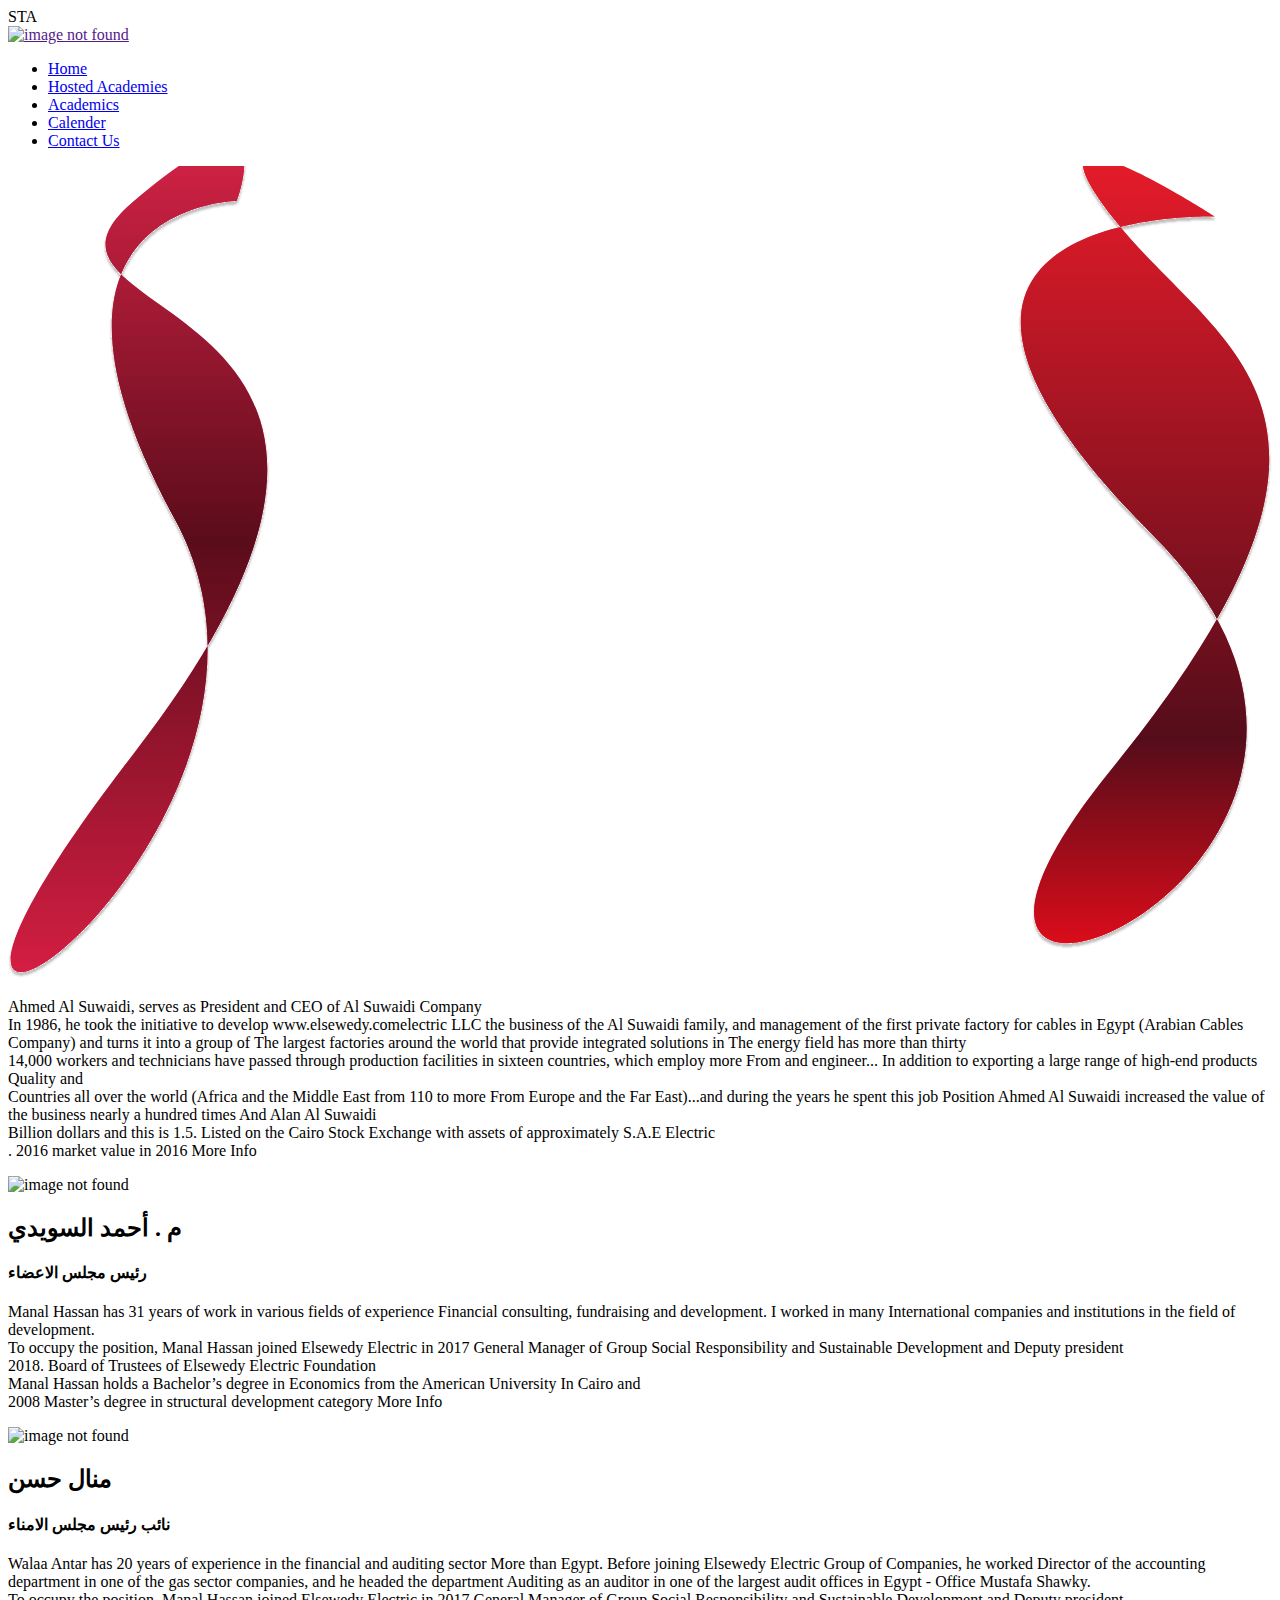
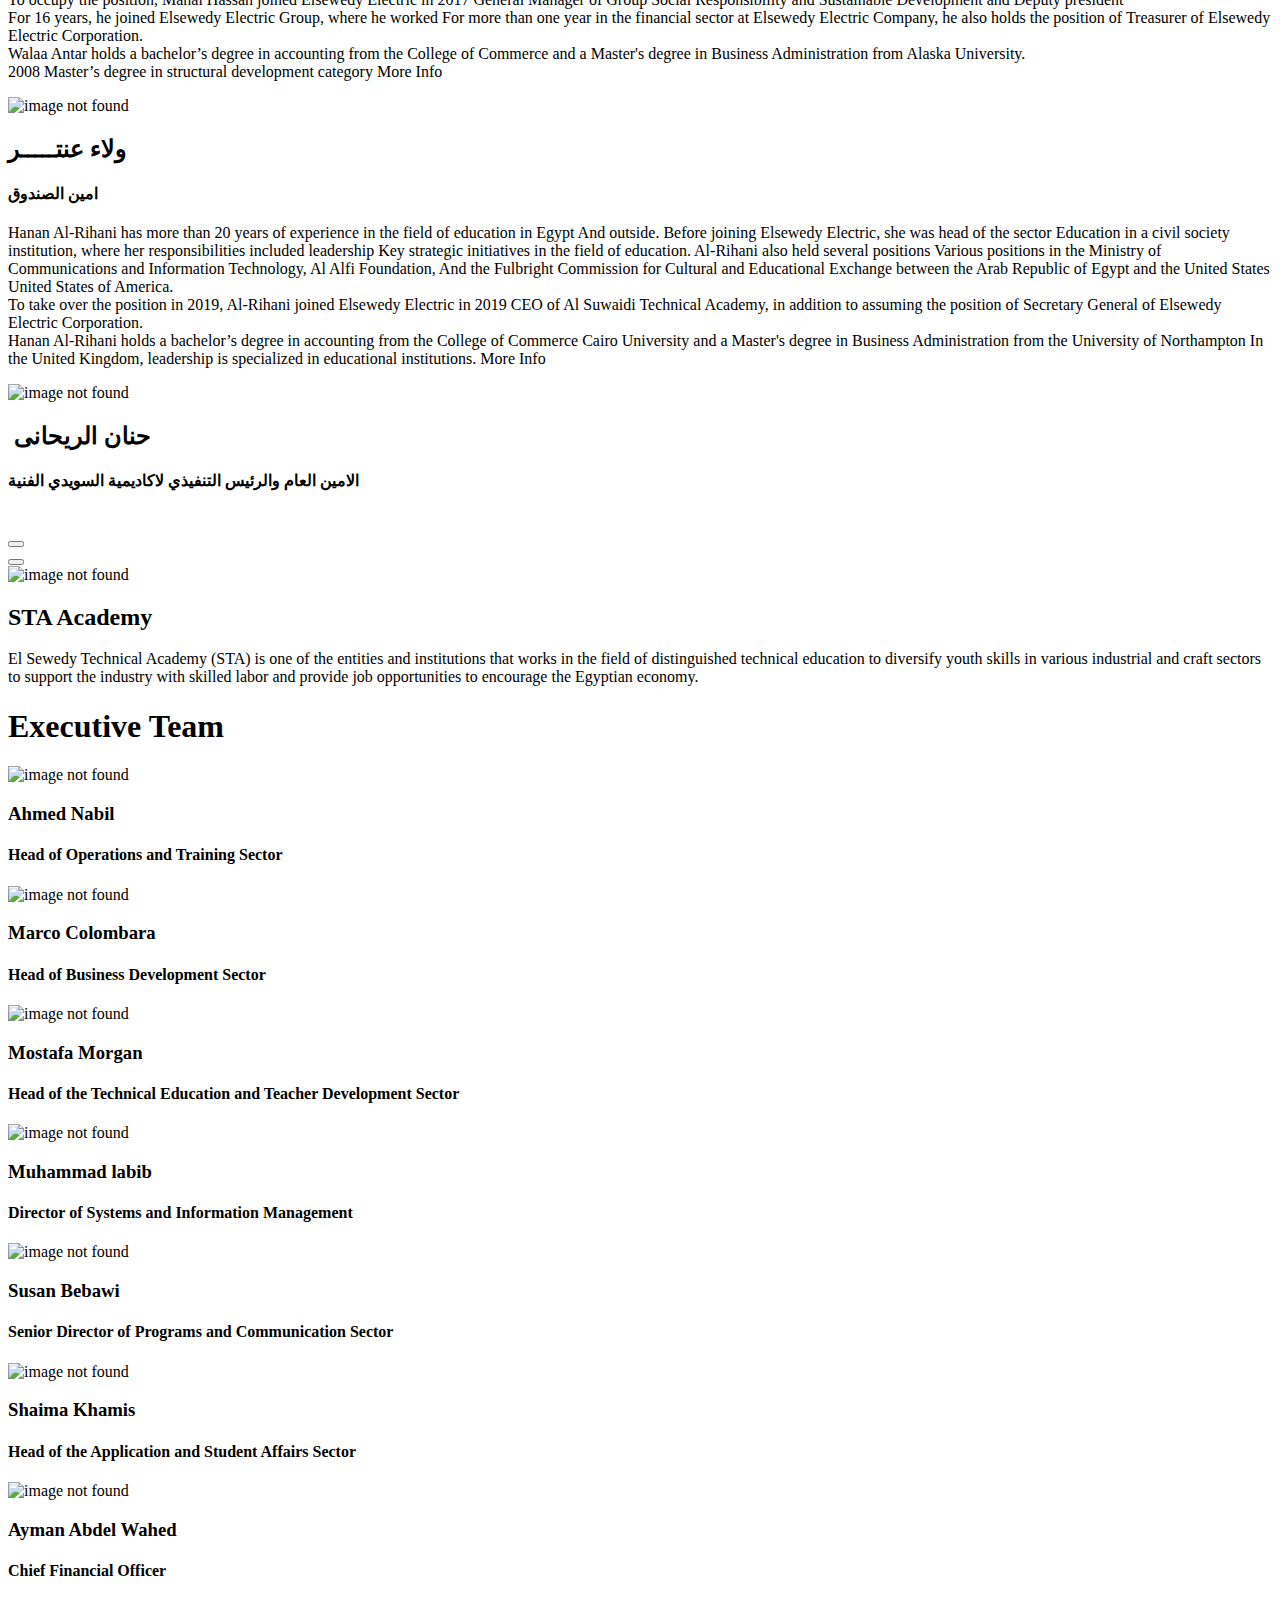
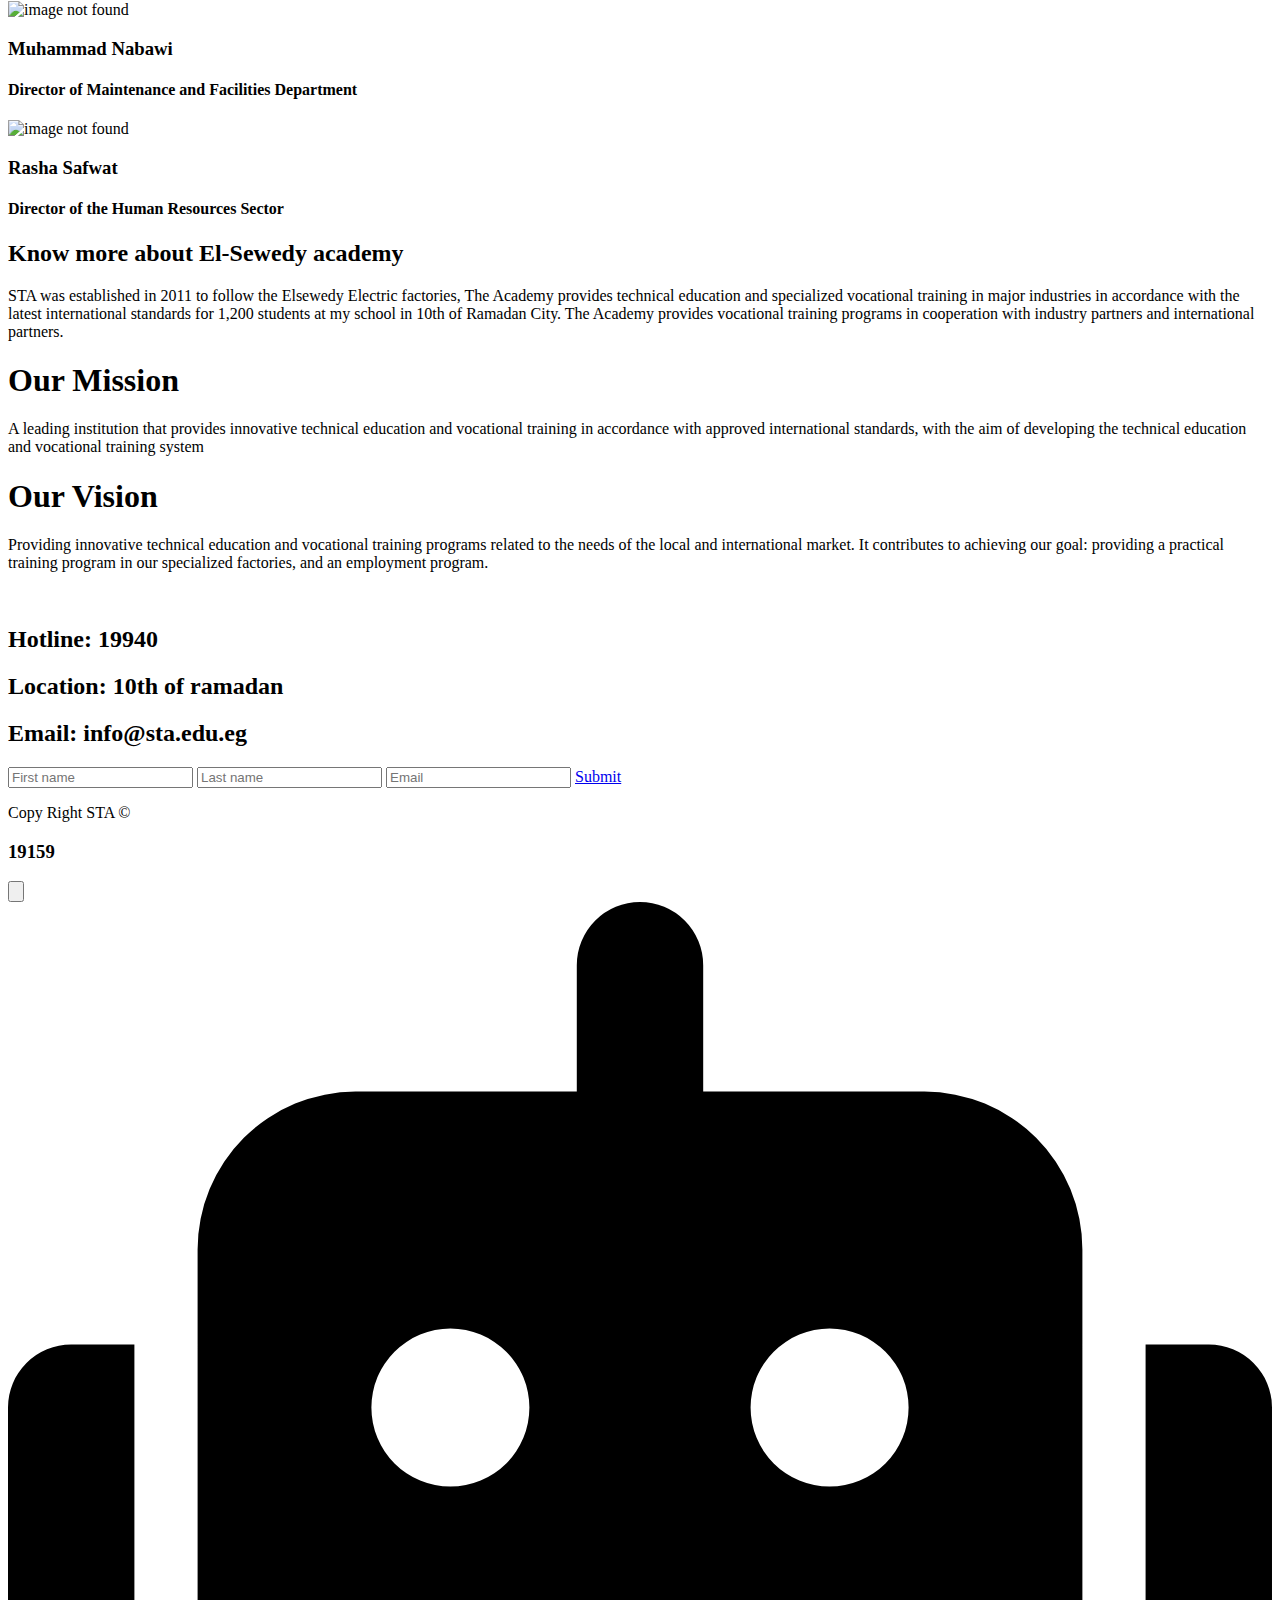
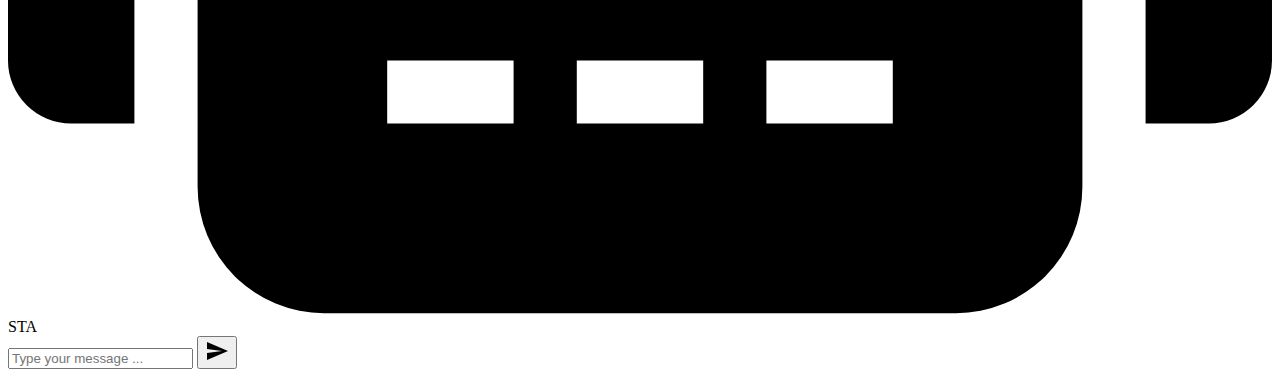
==== academics.html @ 6e4a70c3 "Add files via upload" ====
<!DOCTYPE html>
<html lang="en">
  <head>
    <meta charset="UTF-8" />
    <meta name="viewport" content="width=device-width, initial-scale=1.0" />
    <title>Academics</title>
    <link rel="stylesheet" href="assets/css/swiper-bundle.min.css" />
    <link rel="stylesheet" href="assets/css/style.css" />
    <link rel="stylesheet" href="assets/css/academics.css" />
    <!-- Favicons -->
    <link
      rel="shortcut icon"
      href="assets/images/logoSTA.png"
      type="image/x-icon"
    />

    <!-- Vendor CSS Files -->
    <link href="assets/vendor/aos/aos.css" rel="stylesheet" />
    <link
      href="assets/vendor/bootstrap-icons/bootstrap-icons.css"
      rel="stylesheet"
    />
  </head>
  <body>

    <div id="loader" class="loader">
      <div class="loader-animation">
        <div class="loader-text">STA</div>
      </div>
    </div>

    <!-- Start Nav -->
    <header>
      <div class="container">
        <nav>
          <div class="logo">
            <a href=""
              ><img src="assets/images/logo.png" alt="image not found"
            /></a>
          </div>
          <ul>
            <li><a href="index.html">Home</a></li>
            <li><a href="hostedAcademies.html">Hosted Academies</a></li>
            <li><a href="academics.html">Academics</a></li>
            <li><a href="calender.html">Calender</a></li>
            <li><a href="contact.html">Contact Us</a></li>
          </ul>
        </nav>
      </div>
    </header>
    <!-- End Nav -->

    <!-- End Members Slider-->

    <!-- Slide 1 -->

    <div class="shape w-100" data-aos="fade-up">
      <svg
        width="100%"
        height="100%"
        viewBox="0 0 1904 1223"
        fill="none"
        xmlns="http://www.w3.org/2000/svg"
      >
        <g filter="url(#filter0_d_69_56)">
          <path
            d="M189.79 52.5556C417.29 -139.944 344.79 52.5556 344.79 52.5556C344.79 52.5556 -7.7101 58.0552 251.29 532.555C510.29 1007.06 -359.71 1595.06 189.79 884.555C739.29 174.055 -37.7101 245.056 189.79 52.5556Z"
            fill="#D31E42"
          />
          <path
            d="M189.79 52.5556C417.29 -139.944 344.79 52.5556 344.79 52.5556C344.79 52.5556 -7.7101 58.0552 251.29 532.555C510.29 1007.06 -359.71 1595.06 189.79 884.555C739.29 174.055 -37.7101 245.056 189.79 52.5556Z"
            fill="url(#paint0_linear_69_56)"
            fill-opacity="0.6"
          />
          <path
            d="M1662.79 76.0557C1507.79 -123.944 1817.79 76.0557 1817.79 76.0557C1817.79 76.0557 1227.85 58.6224 1724.29 556.055C2220.73 1053.49 1217.29 1455.68 1662.79 908.055C2108.29 360.427 1817.79 276.056 1662.79 76.0557Z"
            fill="#D31E42"
          />
          <path
            d="M1662.79 76.0557C1507.79 -123.944 1817.79 76.0557 1817.79 76.0557C1817.79 76.0557 1227.85 58.6224 1724.29 556.055C2220.73 1053.49 1217.29 1455.68 1662.79 908.055C2108.29 360.427 1817.79 276.056 1662.79 76.0557Z"
            fill="url(#paint1_linear_69_56)"
            fill-opacity="0.6"
          />
        </g>
        <defs>
          <filter
            id="filter0_d_69_56"
            x="0"
            y="-33"
            width="1903.91"
            height="1255.52"
            filterUnits="userSpaceOnUse"
            color-interpolation-filters="sRGB"
          >
            <feFlood flood-opacity="0" result="BackgroundImageFix" />
            <feColorMatrix
              in="SourceAlpha"
              type="matrix"
              values="0 0 0 0 0 0 0 0 0 0 0 0 0 0 0 0 0 0 127 0"
              result="hardAlpha"
            />
            <feOffset dy="4" />
            <feGaussianBlur stdDeviation="2" />
            <feComposite in2="hardAlpha" operator="out" />
            <feColorMatrix
              type="matrix"
              values="0 0 0 0 0 0 0 0 0 0 0 0 0 0 0 0 0 0 0.25 0"
            />
            <feBlend
              mode="normal"
              in2="BackgroundImageFix"
              result="effect1_dropShadow_69_56"
            />
            <feBlend
              mode="normal"
              in="SourceGraphic"
              in2="effect1_dropShadow_69_56"
              result="shape"
            />
          </filter>
          <linearGradient
            id="paint0_linear_69_56"
            x1="951.956"
            y1="-33"
            x2="951.956"
            y2="1214.52"
            gradientUnits="userSpaceOnUse"
          >
            <stop stop-color="#D42548" />
            <stop offset="0.479167" stop-color="#0A0000" />
            <stop offset="1" stop-color="#D31E42" />
          </linearGradient>
          <linearGradient
            id="paint1_linear_69_56"
            x1="951.956"
            y1="-33"
            x2="951.956"
            y2="1214.52"
            gradientUnits="userSpaceOnUse"
          >
            <stop stop-color="#F81A1A" />
            <stop offset="0.71875" stop-color="#010100" />
            <stop offset="1" stop-color="#FF0000" />
          </linearGradient>
        </defs>
      </svg>
    </div>

    <main>
      <section>
        <div class="slideshow-container" data-aos="zoom-out">
          <!-- Slide 1 -->
          <div class="mySlides">
            <div class="slidercontainer">
              <div class="slidercard">
                <div class="pdetails">
                  <p>
                    Ahmed Al Suwaidi, serves as President and CEO of Al Suwaidi
                    Company
                    <br />
                    In 1986, he took the initiative to develop
                    www.elsewedy.comelectric LLC the business of the Al Suwaidi
                    family, and management of the first private factory for
                    cables in Egypt (Arabian Cables Company) and turns it into a
                    group of The largest factories around the world that provide
                    integrated solutions in The energy field has more than
                    thirty <br />
                    14,000 workers and technicians have passed through
                    production facilities in sixteen countries, which employ
                    more From and engineer... In addition to exporting a large
                    range of high-end products Quality and <br />
                    Countries all over the world (Africa and the Middle East
                    from 110 to more From Europe and the Far East)...and during
                    the years he spent this job Position Ahmed Al Suwaidi
                    increased the value of the business nearly a hundred times
                    And Alan Al Suwaidi<br />
                    Billion dollars and this is 1.5. Listed on the Cairo Stock
                    Exchange with assets of approximately S.A.E Electric <br />
                    . 2016 market value in 2016
                    <span>More Info</span>
                  </p>
                </div>
                <div class="pinfo">
                  <img
                    src="assets/images/Academics/Ahmed-El-Sewedy.png"
                    alt="image not found"
                  />
                  <h2>م . أحمد السويدي</h2>
                  <h4>رئيس مجلس الاعضاء</h4>
                </div>
              </div>
            </div>
          </div>
          <!-- end silde 1 -->
          <!-- Slide 2 -->
          <div class="mySlides">
            <div class="slidercontainer">
              <div class="slidercard">
                <div class="pdetails">
                  <p>
                    Manal Hassan has 31 years of work in various fields of
                    experience Financial consulting, fundraising and
                    development. I worked in many International companies and
                    institutions in the field of development.
                    <br />
                    To occupy the position, Manal Hassan joined Elsewedy
                    Electric in 2017 General Manager of Group Social
                    Responsibility and Sustainable Development and Deputy
                    president
                    <br />
                    2018. Board of Trustees of Elsewedy Electric Foundation
                    <br />
                    Manal Hassan holds a Bachelor’s degree in Economics from the
                    American University In Cairo and
                    <br />
                    2008 Master’s degree in structural development category
                    <span>More Info</span>
                  </p>
                </div>
                <div class="pinfo">
                  <img
                    src="assets/images/Academics/Manal-Hassan.png"
                    alt="image not found"
                  />
                  <h2>منال حسن</h2>
                  <h4>نائب رئيس مجلس الامناء</h4>
                </div>
              </div>
            </div>
          </div>
          <!-- end Slide 2 -->
          <!-- Slide 3 -->

          <div class="mySlides">
            <div class="slidercontainer">
              <div class="slidercard">
                <div class="pdetails">
                  <p>
                    Walaa Antar has 20 years of experience in the financial and
                    auditing sector More than Egypt. Before joining Elsewedy
                    Electric Group of Companies, he worked Director of the
                    accounting department in one of the gas sector companies,
                    and he headed the department Auditing as an auditor in one
                    of the largest audit offices in Egypt - Office Mustafa
                    Shawky. <br />
                    To occupy the position, Manal Hassan joined Elsewedy
                    Electric in 2017 General Manager of Group Social
                    Responsibility and Sustainable Development and Deputy
                    president
                    <br />
                    For 16 years, he joined Elsewedy Electric Group, where he
                    worked For more than one year in the financial sector at
                    Elsewedy Electric Company, he also holds the position of
                    Treasurer of Elsewedy Electric Corporation.
                    <br />
                    Walaa Antar holds a bachelor’s degree in accounting from the
                    College of Commerce and a Master's degree in Business
                    Administration from Alaska University.
                    <br />
                    2008 Master’s degree in structural development category
                    <span>More Info</span>
                  </p>
                </div>
                <div class="pinfo">
                  <img
                    src="assets/images/Academics/Walaa-Antar.png"
                    alt="image not found"
                  />
                  <h2>ولاء عنتـــــر</h2>
                  <h4>امين الصندوق</h4>
                </div>
              </div>
            </div>
          </div>

          <!-- End Slide 3 -->

          <!-- Slide 4 -->
          <div class="mySlides">
            <div class="slidercontainer">
              <div class="slidercard">
                <div class="pdetails">
                  <p>
                    Hanan Al-Rihani has more than 20 years of experience in the
                    field of education in Egypt And outside. Before joining
                    Elsewedy Electric, she was head of the sector Education in a
                    civil society institution, where her responsibilities
                    included leadership Key strategic initiatives in the field
                    of education. Al-Rihani also held several positions Various
                    positions in the Ministry of Communications and Information
                    Technology, Al Alfi Foundation, And the Fulbright Commission
                    for Cultural and Educational Exchange between the Arab
                    Republic of Egypt and the United States United States of
                    America.
                    <br />To take over the position in 2019, Al-Rihani joined
                    Elsewedy Electric in 2019 CEO of Al Suwaidi Technical
                    Academy, in addition to assuming the position of Secretary
                    General of Elsewedy Electric Corporation. <br />Hanan
                    Al-Rihani holds a bachelor’s degree in accounting from the
                    College of Commerce Cairo University and a Master's degree
                    in Business Administration from the University of
                    Northampton In the United Kingdom, leadership is specialized
                    in educational institutions.
                    <span>More Info</span>
                  </p>
                </div>
                <div class="pinfo">
                  <img
                    src="assets/images/Academics/Hanan-El-Rihany.png"
                    alt="image not found"
                  />
                  <h2> حنان الريحانى</h2>
                  <h4>
                    الامين العام والرئيس التنفيذي لاكاديمية السويدي الفنية
                  </h4>
                </div>
              </div>
            </div>
          </div>

          <!-- End Slide 4 -->
        </div>

        <br />
        <div class="slidercontrol">
          <div class="btn">
            <button class="nextbtn" onclick="fun()">
              <i class="bi bi-arrow-left"></i>
            </button>
          </div>
          <div class="space"></div>
          <div class="btn">
            <button class="perbtn" onclick="fun()">
              <i class="bi bi-arrow-right"></i>
            </button>
          </div>
        </div>
      </section>
      <!-- End Slider -->

      <section>
        <div class="row" data-aos="fade-up">
          <div class="brief">
            <div class="container">
              <div class="part p1">
                <img
                  src="assets/images/Academics/div.row-bg-overlay.jpg"
                  alt="image not found"
                />
              </div>
              <div class="part p2" data-aos="fade-down">
                <h2>STA Academy</h2>
                <p>
                  El Sewedy Technical Academy (STA) is one of the entities and
                  institutions that works in the field of distinguished
                  technical education to diversify youth skills in various
                  industrial and craft sectors to support the industry with
                  skilled labor and provide job opportunities to encourage the
                  Egyptian economy.
                </p>
              </div>
            </div>
          </div>
        </div>
      </section>

      <!-- Start Landing -->
      <section class="swiper mySwiper" data-aos="fade-down">
        <h1>Executive Team</h1>
        <span class="un-line"></span>
        <div class="wrapper swiper-wrapper">
          <div class="slide swiper-slide">
            <div class="cardcontainer">
              <div class="teamcard" data-aos="flip-left">
                <img
                  src="assets/images/Academics/Ahmed Nabil.png"
                  alt="image not found"
                />
                <h3>Ahmed Nabil</h3>
                <h4>Head of Operations and Training Sector</h4>
              </div>
              <div class="teamcard" data-aos="flip-left">
                <img
                  src="assets/images/Academics/Marco Colombara.png"
                  alt="image not found"
                />
                <h3>Marco Colombara</h3>
                <h4>Head of Business Development Sector</h4>
              </div>
              <div class="teamcard" data-aos="flip-left">
                <img
                  src="assets/images/Academics/Mostafa Morgan.png"
                  alt="image not found"
                />
                <h3>Mostafa Morgan</h3>
                <h4>
                  Head of the Technical Education and Teacher Development Sector
                </h4>
              </div>
            </div>
          </div>
          <div class="slide swiper-slide">
            <div class="cardcontainer">
              <div class="teamcard" data-aos="flip-left">
                <img
                  src="assets/images/Academics/Muhammad labib.png"
                  alt="image not found"
                />
                <h3>Muhammad labib</h3>
                <h4>Director of Systems and Information Management</h4>
              </div>
              <div class="teamcard" data-aos="flip-left">
                <img
                  src="assets/images/Academics/Susan Bebawi.png"
                  alt="image not found"
                />
                <h3>Susan Bebawi</h3>
                <h4>Senior Director of Programs and Communication Sector</h4>
              </div>
              <div class="teamcard" data-aos="flip-left">
                <img
                  src="assets/images/Academics/Shaima Khamis.png"
                  alt="image not found"
                />
                <h3>Shaima Khamis</h3>
                <h4>Head of the Application and Student Affairs Sector</h4>
              </div>
            </div>
          </div>
          <div class="slide swiper-slide">
            <div class="cardcontainer">
              <div class="teamcard" data-aos="flip-left">
                <img
                  src="assets/images/Academics/Ayman Abdel Wahed.png"
                  alt="image not found"
                />
                <h3>Ayman Abdel Wahed</h3>
                <h4>Chief Financial Officer</h4>
              </div>
              <div class="teamcard" data-aos="flip-left">
                <img
                  src="assets/images/Academics/Muhammad Nabawi.png"
                  alt="image not found"
                />
                <h3>Muhammad Nabawi</h3>
                <h4>Director of Maintenance and Facilities Department</h4>
              </div>
              <div class="teamcard" data-aos="flip-left">
                <img
                  src="assets/images/Academics/Rasha Safwat.png"
                  alt="image not found"
                />
                <h3>Rasha Safwat</h3>
                <h4>Director of the Human Resources Sector</h4>
              </div>
            </div>
          </div>
        </div>

        <div class="swiper-button-next nav-btn"></div>
        <div class="swiper-button-prev nav-btn"></div>
        <div class="swiper-pagination"></div>
      </section>
      <!-- End Landing -->
      <section>
        <div class="container" data-aos="zoom-in">
          <div class="head">
            <h2>Know more about El-Sewedy academy </h2>
            <span onclick="show()"><i class="bi bi-chevron-down"></i></span>
          </div>
          <div class="body" id="more_info" data-aos="fade-down">
            <p>
              STA was established in 2011 to follow the Elsewedy Electric
              factories, The Academy provides technical education and
              specialized vocational training in major industries in accordance
              with the latest international standards for 1,200 students at my
              school in 10th of Ramadan City. The Academy provides vocational
              training programs in cooperation with industry partners and
              international partners.
            </p>
          </div>
        </div>
      </section>
      <section>
        <div class="container our" data-aos="zoom-in">
          <div class="card">
            <h1>Our Mission</h1>
            <p>A leading institution that provides innovative technical education and vocational training in accordance with approved international standards, with the aim of developing the technical education and vocational training system</p>
            <span><i class="bi bi-chec"></i></span>
          </div>
          <div class="card" data-aos="zoom-in">
            <h1>Our Vision</h1>
            <p>Providing innovative technical education and vocational training programs related to the needs of the local and international  market. It contributes to achieving our goal: providing a practical training program in our specialized factories, and an employment  program.</p>
            <span><i class="bi bi-eye"></i></span>
          </div>
        </div>
      </section>
    </main>
    <!-- Footer -->

    <!-- Start Footer -->
    <div class="start-footer">
      <div class="footer-logo">
        <img src="assets/images/logo.png" alt="" />
      </div>
      <div class="footer-details">
        <div class="phone">
          <i class="fa-solid fa-phone"></i>
          <h2><b>Hotline:</b> 19940</h2>
        </div>
        <div class="location">
          <i class="fa-solid fa-location-dot"></i>
          <h2><b>Location:</b> 10th of ramadan</h2>
        </div>
        <div class="Email">
          <i class="fa-solid fa-envelope"></i>
          <h2><b>Email:</b> info@sta.edu.eg</h2>
        </div>
      </div>
      <!----------------------->
      <div class="footer-contact">
        <input type="text" placeholder="First name" />
        <input type="text" placeholder="Last name" />
        <input type="text" placeholder="Email" />
        <a href="#">Submit</a>
      </div>
    </div>
    <!-- End OF Footer -->
    <div class="end-footer">
      <div class="sub-footer">
        <div class="footer-social">
          <i class="fa-brands fa-facebook"></i>
          <i class="fa-brands fa-instagram"></i>
        </div>
        <p>Copy Right STA ©</p>
        <div class="footer-phone">
          <h3>19159</h3>
          <i class="fa-solid fa-phone"></i>
        </div>
      </div>
    </div>
    <!-- Footer -->




<!-- Chatbot -->
<div id="chatbot" class="main-card collapsed">
  <button id="chatbot_toggle">
    <svg xmlns="http://www.w3.org/2000/svg"  viewBox="0 0 24 24" fill="currentColor"><path d="M0 0h24v24H0V0z" fill="none"/><path d="M15 4v7H5.17l-.59.59-.58.58V4h11m1-2H3c-.55 0-1 .45-1 1v14l4-4h10c.55 0 1-.45 1-1V3c0-.55-.45-1-1-1zm5 4h-2v9H6v2c0 .55.45 1 1 1h11l4 4V7c0-.55-.45-1-1-1z"/></svg>
      <svg xmlns="http://www.w3.org/2000/svg" viewBox="0 0 24 24" fill="currentColor" style="display:none"><path d="M0 0h24v24H0V0z" fill="none"/><path d="M19 6.41L17.59 5 12 10.59 6.41 5 5 6.41 10.59 12 5 17.59 6.41 19 12 13.41 17.59 19 19 17.59 13.41 12 19 6.41z"/></svg>
</svg>
  </button>
  <div class="main-title">
    <div>
      <svg viewBox="0 0 640 512" title="robot">
        <path fill="currentColor" d="M32,224H64V416H32A31.96166,31.96166,0,0,1,0,384V256A31.96166,31.96166,0,0,1,32,224Zm512-48V448a64.06328,64.06328,0,0,1-64,64H160a64.06328,64.06328,0,0,1-64-64V176a79.974,79.974,0,0,1,80-80H288V32a32,32,0,0,1,64,0V96H464A79.974,79.974,0,0,1,544,176ZM264,256a40,40,0,1,0-40,40A39.997,39.997,0,0,0,264,256Zm-8,128H192v32h64Zm96,0H288v32h64ZM456,256a40,40,0,1,0-40,40A39.997,39.997,0,0,0,456,256Zm-8,128H384v32h64ZM640,256V384a31.96166,31.96166,0,0,1-32,32H576V224h32A31.96166,31.96166,0,0,1,640,256Z" />
      </svg>
    </div>
    <span>STA</span>

  </div>
  <div class="chat-area" id="message-box">
  </div>
  <div class="line"></div>
  <div class="input-div">
    <input class="input-message" name="message" type="text" id="message" placeholder="Type your message ..." />
    <button class="input-send" onclick="send()">
      <svg style="width:24px;height:24px">
        <path d="M2,21L23,12L2,3V10L17,12L2,14V21Z" />
      </svg>
    </button>
  </div>
</div>
<!-- Chatbot -->






    <script src="assets/vendor/aos/aos.js"></script>

    <script src="assets/vendor/bootstrap/js/bootstrap.min.js"></script>

    <!-- Swiper JS -->
    <script src="assets/js/swiper-bundle.min.js"></script>
    <script src="assets/js/academics.js"></script>
    <script src="assets/js/main.js"></script>
  </body>
</html>
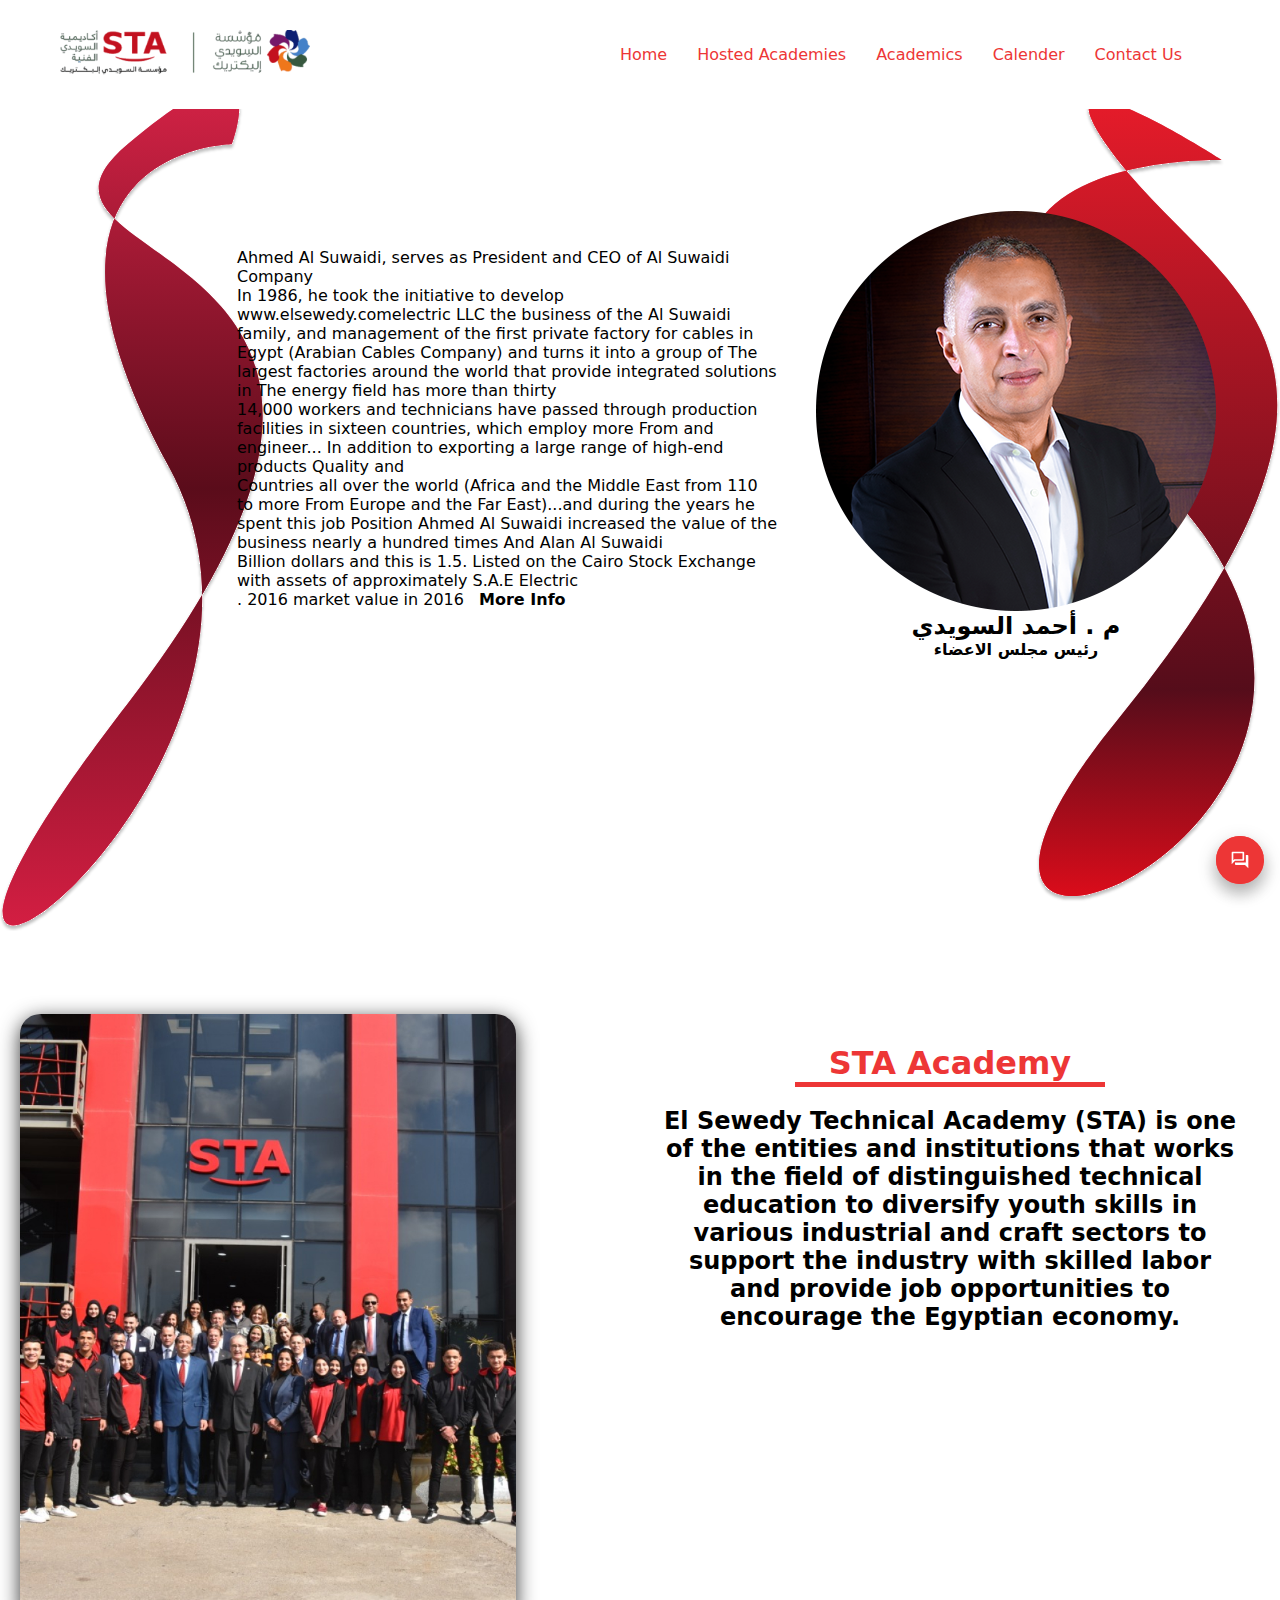
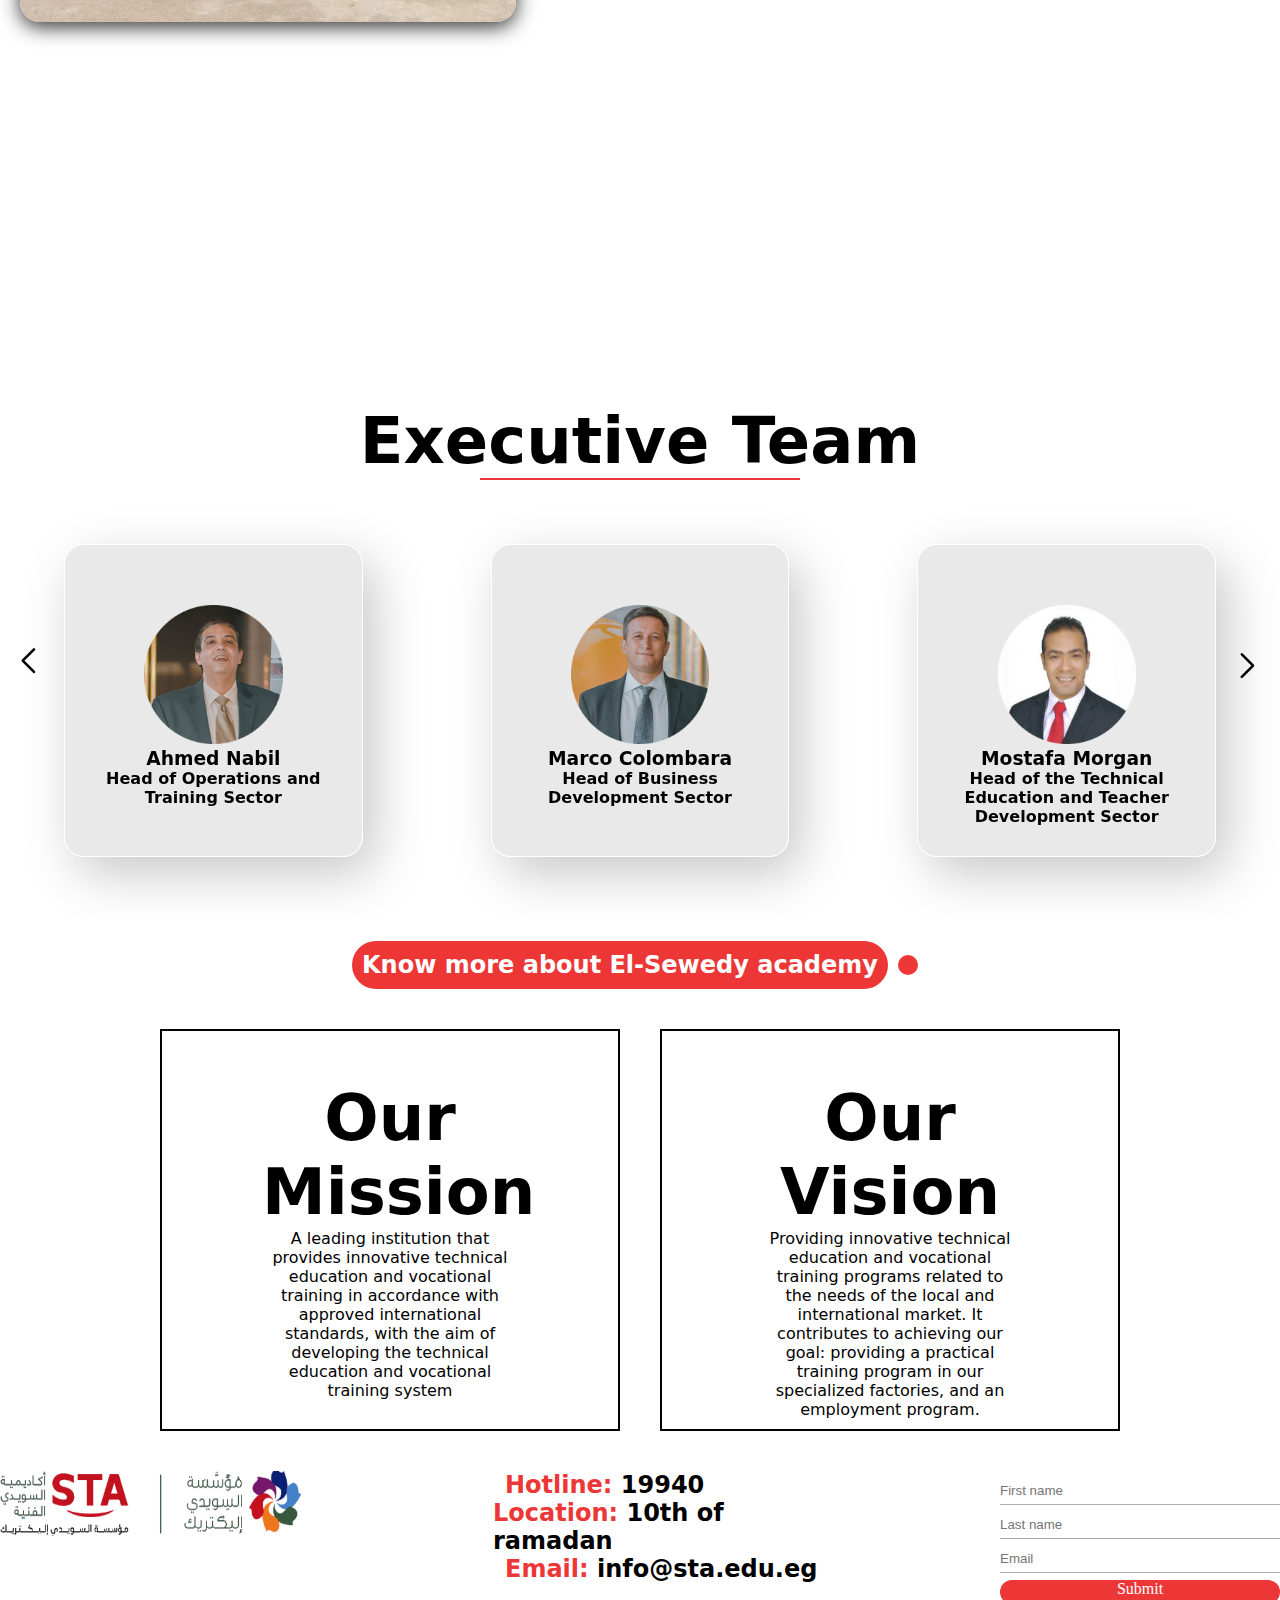
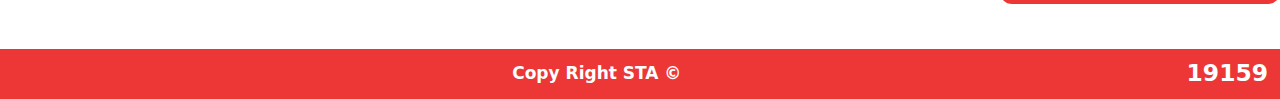
==== commit 89fd8382: "Add files via upload" ====
--- a/academics.html
+++ b/academics.html
@@ -5,6 +5,7 @@
     <meta name="viewport" content="width=device-width, initial-scale=1.0" />
     <title>Academics</title>
     <link rel="stylesheet" href="assets/css/swiper-bundle.min.css" />
+    <link rel="stylesheet" href="assets/vendor/bootstrap-icons/bootstrap-icons.css">
     <link rel="stylesheet" href="assets/css/style.css" />
     <link rel="stylesheet" href="assets/css/academics.css" />
     <!-- Favicons -->
@@ -34,7 +35,7 @@
       <div class="container">
         <nav>
           <div class="logo">
-            <a href=""
+            <a href="index.html"
               ><img src="assets/images/logo.png" alt="image not found"
             /></a>
           </div>
@@ -509,7 +510,7 @@
           <h2><b>Hotline:</b> 19940</h2>
         </div>
         <div class="location">
-          <i class="fa-solid fa-location-dot"></i>
+          <i class="bi bi-geo-alt"></i>
           <h2><b>Location:</b> 10th of ramadan</h2>
         </div>
         <div class="Email">
--- a/assets/css/style.css
+++ b/assets/css/style.css
@@ -0,0 +1,754 @@
+@import url('https://fonts.googleapis.com/css2?family=Poppins:wght@300;400;500;700&display=swap');
+*{
+    padding: 0;
+    margin: 0;
+}
+
+/* Loader */
+.loader {
+  display: flex;
+  align-items: center;
+  justify-content: center;
+  position: fixed;
+  top: 0;
+  left: 0;
+  width: 100%;
+  height: 100%;
+  background-color: #FFF;
+  z-index: 9999;
+}
+
+.loader-animation {
+  display: flex;
+  width: 80px;
+  height: 80px;
+  border-radius: 50%;
+  animation: pulse 1.5s infinite;
+  justify-content: center;
+  flex-direction: row;
+  flex-wrap: nowrap;
+}
+
+
+.loader-text {
+  color: #ed3636;
+  font-size: 30px;
+  margin-top: 25%;
+}
+
+@keyframes pulse {
+  0% {
+    box-shadow: -20px -20px 0 4px #fff, 0 0 0 6px #ed3636;
+    transform: scale(0.8);
+    opacity: 0.7;
+  }
+  25% {
+    box-shadow: 20px -20px 0 4px #fff, 0 0 0 6px #ed3636;
+    }
+  50% {
+    box-shadow: 20px 20px 0 4px #fff, 0 0 0 6px #ed3636;
+    transform: scale(1);
+    opacity: 1;
+  }
+  75% {
+    box-shadow: -20px 20px 0 4px #fff, 0 0 0 6px #ed3636;
+  }
+  100% {
+    box-shadow: -20px -20px 0 4px #fff, 0 0 0 6px #ed3636;
+    transform: scale(0.8);
+    opacity: 0.7;
+  }
+}
+
+
+body{
+    font-family: system-ui;
+}
+header {
+    background-color: #fff;
+
+}
+nav{
+    display: flex;
+    justify-content: space-between;
+    align-items: center;
+    padding: 30px 60px;
+    flex-direction: row;
+    width: 90%;
+}  
+section {
+  margin: 20px auto;
+}
+nav img{
+    width: 250px;
+}
+ul{
+    list-style: none;
+    display: flex;
+}
+ul li {
+    padding-right: 30px;
+}
+ul li a{
+    text-decoration: none;
+    color: #ed3636;
+    font-size: 16px;
+    font-weight: 500;
+}
+nav button {
+    border: 1px solid #ed3636;
+    outline: none;
+    padding: 10px 20px;
+    background-color: transparent;
+    color: #ed3636;
+    border-radius: 12px;
+    transition: 0.3s;
+}
+nav button:hover{
+    background-color: #ed3636;
+    color: #fff;
+    border-color: none;
+    cursor: pointer;
+}
+
+.success-items{
+    display: flex;
+    justify-content: center;
+    align-items: center;
+}
+.success-image {
+  
+  width: 40%;
+  display: flex;
+  justify-content: center;
+  align-items: center;
+  margin: 10%;
+}
+.success-image video{
+  border-radius: 20px;
+}
+
+.success-content{
+    position: relative;
+    display: grid;
+    grid-template-columns: repeat(3 , 1fr);
+    gap: 30px;
+    justify-content: center;
+    text-align: center;
+}
+.success-content .content:nth-child(5) {
+    position: absolute;
+    top: 150px;   
+    left: 250px;
+  }
+.success-content .content:nth-child(4) {
+    position: absolute;
+    top: 150px;
+    left: 80px;
+  }
+.success-content .content{
+    display: flex;
+    flex-direction: column;
+    align-items: center;
+    justify-content: center;
+    margin-left: 50px;
+}
+
+.success-content h2{
+    font-size: 30px;
+    color:#ed3636;
+    font-weight: 400;
+}
+.success-content p {
+    color: #333;
+}
+.about-items{
+    display: flex;
+    justify-content: center;
+    align-items: center;
+    min-height: 100vh;
+    width: 100%;
+}
+.special-heading h2{
+    padding-top: 30px;
+    color: #ebeced;
+    font-size: 100px;
+    text-align: center;
+    font-weight: 800;
+    letter-spacing: -3px;
+    margin: 0;
+}
+.about-content{
+    width: 50%;
+    position: relative;
+}
+.about-content h1 span{
+    color: #ed3636;
+    font-weight: bold
+}
+.about-content h1{
+    font-weight: 400;
+}
+.about-content p{
+    display: flex;
+    flex-wrap: wrap;
+    width: 80%;
+}
+.about-content button{
+    border: 1px solid #ed3636;
+    outline: none;
+    padding: 10px 20px;
+    background-color: transparent;
+    color: #ed3636;
+    border-radius: 12px;
+    transition: 0.3s;
+    margin-top: 20px;
+    position: absolute;
+    top: 100%;
+    left: 30%;
+}
+.about-content button:hover{
+    background-color: #ed3636;
+    color: #fff;
+    border-color: none;
+    cursor: pointer;
+}
+
+.about-items img{
+    width: 35%;
+    border-radius: 10px;
+}
+
+.virtual {
+    padding-top: 60px;
+}
+.virtual-items{
+    display: flex;
+    flex-direction: column;
+    justify-content: center;
+    align-items: center;
+}
+.virtual-items video{
+    height: 50%;
+    width: 100%;
+}
+.virtual-items button{
+    margin-top: 50px;
+    outline: none;
+    border: none;
+    background-color: #ed3636;
+    color: #ebeced;
+    border-radius: 25px;
+    padding: 15px 30px;
+    font-size: 25px ;
+    font-weight: 500;
+}
+.virtual-items button:hover{
+    letter-spacing: 1px;
+    cursor: pointer;
+    transition: 0.3s all;
+}
+
+
+
+:root {
+    --numDays: 5;
+    --numHours: 10;
+    --timeHeight: 60px;
+    --calBgColor: #f36e6e;
+    --eventBorderColor: #f2d3d8;
+    --eventColor1: #ffd6d1;
+    --eventColor2: #fafaa3;
+    --eventColor3: #e2f8ff;
+    --eventColor4: #d1ffe6;
+  }
+  
+  .calendar {
+    display: grid;
+    gap: 10px;
+    grid-template-columns: auto 1fr;
+    margin: 2rem;
+  }
+  
+  .timeline {
+    display: grid;
+    grid-template-rows: repeat(var(--numHours), var(--timeHeight));
+    color: #ed3636;
+  }
+  
+  .days {
+    display: grid;
+    grid-column: 2;
+    gap: 5px;
+    grid-template-columns: repeat(auto-fit, minmax(150px, 1fr));
+  }
+  .events {
+    display: grid;
+    grid-template-rows: repeat(var(--numHours), var(--timeHeight));
+    border-radius: 5px;
+    background: var(--calBgColor);
+  }
+  
+  .start-10 {
+    grid-row-start: 2;
+  }
+  
+  .start-12 {
+    grid-row-start: 4;
+  }
+  
+  .start-1 {
+    grid-row-start: 5;
+  }
+  
+  .start-2 {
+    grid-row-start: 6;
+  }
+  
+  .end-12 {
+    grid-row-end: 4;
+  }
+  
+  .end-1 {
+    grid-row-end: 5;
+  }
+  
+  .end-3 {
+    grid-row-end: 7;
+  }
+  
+  .end-4 {
+    grid-row-end: 8;
+  }
+  
+  .end-5 {
+    grid-row-end: 9;
+  }
+  
+  
+  .title {
+    font-weight: 600;
+    margin-bottom: 0.25rem;
+  }
+  
+  .event {
+    border: 1px solid var(--eventBorderColor);
+    border-radius: 5px;
+    padding: 0.5rem;
+    margin: 0 0.5rem;
+    background: white;
+  }
+  
+  .space,
+  .date {
+    height: 60px
+  }
+  
+  
+  body {
+    font-family: system-ui, sans-serif;
+  }
+  
+  .corp-fi {
+    background: var(--eventColor1);
+  }
+  
+  .ent-law {
+    background: var(--eventColor2);
+  }
+  
+  .writing {
+    background: var(--eventColor3);
+  }
+  
+  .securities {
+    background: var(--eventColor4);
+  }
+  
+  .date {
+    display: flex;
+    gap: 1em;
+  }
+  .date p{
+    color: #333;
+  }
+  .date p:last-child{
+    color: #ed3636;
+  }
+  .date-num {
+    font-size: 3rem;
+    font-weight: 600;
+    display: inline;
+  }
+  
+  .date-day {
+    display: inline;
+    font-size: 3rem;
+    font-weight: 100;
+  }
+
+
+
+
+
+
+
+
+
+
+
+
+  
+
+  
+
+/*------------------------------ Footer -----------------------*/
+footer {
+  background: whitesmoke;
+  padding: 20px 0px 0px;
+  /* border-top: 2px solid #ed3636; */
+}
+
+.start-footer{
+  display: flex;
+  justify-content: center;
+  width: 100%;
+  height: 133px;
+  margin-top: 11px ;
+  padding-bottom: 25px;
+}
+
+
+.footer-details{
+/* margin-left: 16px; */
+margin-left: 15%;
+}
+
+.footer-logo{
+display: flex;
+flex-direction: column;
+}
+/* -------- Phone-------------- */
+.phone{
+display: flex;
+align-items: center;
+}
+
+.phone h2 b {
+color: #ed3636;
+}
+
+.footer-details i.fa-solid.fa-phone{
+font-size: 21px;
+color: #ed3636;
+margin-left: 6px;
+margin-right: 6px;
+}
+
+/* ----------Location ------------ */
+.location{
+display: flex;
+align-items: center;
+}
+
+.location h2 b {
+color: #ed3636;
+}
+
+.footer-details i.fa-solid.fa-location-dot{
+font-size: 21px;
+color: #ed3636;
+margin-left: 6px;
+margin-right: 11px;
+}
+/* ----------Contact------------ */
+.footer-contact{
+  display: flex;
+  flex-direction: column;
+  justify-content: space-evenly;
+  margin-left: 13%;
+}
+.footer-contact input{
+  outline: none;
+  border: none;
+  width: 280px;
+  height: 31px;
+  border-bottom: 0.1px solid #b1acac;
+  transition: 0.3s;
+  margin-top: 6px;
+  background: none;
+}
+.footer-contact input:focus{
+  border-bottom: #ed3636 solid 1px;
+}
+/* ---------------------- */
+
+/* ----------Submit Button------------ */
+.footer-contact a{
+text-decoration: none;
+color: white;
+width: 100%;
+background: #ed3636;
+text-align: center;
+height: 27px;
+font-family: cursive;
+border-radius: 50px;
+margin-top: 7px;
+}
+/* -------------------------Email---------------------------- */
+
+.Email{
+display: flex;
+align-items: center;
+}
+
+.Email h2 b {
+color: #ed3636;
+}
+
+.footer-details i.fa-solid.fa-envelope{
+font-size: 21px;
+color: #ed3636;
+margin-left: 6px;
+margin-right: 6px;
+}
+
+/* ----------- Logo ----------- */
+
+.footer-logo img{
+width: 301px;
+height: 66px;
+}
+.footer-logo h1{
+  text-align: center;
+  margin-top: 6px;
+  color: #ed3636;
+}
+/* End Footer */
+.end-footer{
+  width: 100%;
+  height: 30px;
+  background: #ed3636;
+  color: white;
+  font-size: 20px;
+  margin-top: 20px;
+  padding: 10px 0;
+}
+
+.sub-footer{
+  display: flex;
+  justify-content: space-between;
+  align-items: center ;
+}
+
+.footer-phone{
+display: flex;
+align-items: baseline;
+}
+
+i.fa-solid.fa-phone{
+margin-left: 6px;
+margin-right: 6px;
+}
+
+.footer-social{
+margin-left: 7px;
+font-size: 22px;
+}
+
+i.fa-brands.fa-facebook:hover{
+  font-size: 25px;
+  font-weight: 900;
+  transition: 0.5s;
+}
+
+i.fa-brands.fa-instagram:hover{
+font-size: 25px;
+font-weight: 900;
+transition: 0.5s;
+}
+
+.end-footer p {
+font-size: 17px;
+font-family: revert-layer;
+font-weight: 700;
+}
+/* Footer */
+
+
+/* Chatbot */
+
+
+@media (min-width: 450px) {
+  .main-card {
+    width: 96%;
+    max-width: 400px;
+    height: calc(100% - 32px) !important;
+    border-radius: 8px !important;
+    max-height: 600px;
+  margin: 16px!important;
+  }
+}
+
+.collapsed {
+  width: 48px !important;
+  height: 48px !important;
+  border-radius: 24px !important;
+  margin: 16px!important;
+}
+
+.main-card {
+  background: white;
+  color: white;
+  width: 100%;
+  height: 100%;
+  margin: 0px;
+  border-radius: 0px;
+  display: flex;
+  flex-direction: column;
+  overflow: hidden;
+  right: 0;
+  bottom: 0;
+  position: fixed;
+  z-index: 1;
+  transition: all 0.5s;
+  box-shadow: 0 10px 16px 0 rgba(0, 0, 0, 0.2),0 6px 20px 0 rgba(0, 0, 0, 0.19);
+}
+#chatbot_toggle {
+position: absolute;
+right: 0;
+border: none;
+height: 48px;
+width: 48px;
+background: #ed3636;
+padding: 14px;
+color:white;
+
+}
+#chatbot_toggle:hover {
+background: #FFFFFF;
+color: #333;
+}
+.line {
+height: 1px;
+background-color: #ed3636;
+width: 100%;
+opacity: 0.2;
+}
+.main-title {
+background-color: #ed3636;
+font-size: large;
+font-weight: bold;
+display: flex;
+height: 48px;
+}
+.main-title>div{
+height:48px;
+width:48px;
+display:flex;
+margin-left:8px;
+}
+.main-title svg {
+height: 24px;
+margin: auto;
+}
+.main-title > span {
+margin: auto auto auto 8px;
+}
+.chat-area {
+flex-grow: 1;
+overflow: auto;
+border-radius: 8px;
+padding: 16px;
+display: flex;
+flex-direction: column;
+}
+.input-message {
+padding: 8px 48px 8px 16px;
+flex-grow: 1;
+border: none;
+}
+.input-message:focus {
+outline: none;
+}
+.input-div {
+height: 48px;
+display: flex;
+}
+
+.input-send {
+background: transparent;
+width: 48px;
+height: 48px;
+right: 0%;
+border: none;
+cursor: pointer;
+}
+.input-send:hover {
+background: lavender;
+}
+.input-send svg {
+fill: #ed3636;
+margin: 11px 8px;
+}
+.chat-message-div {
+display: flex;
+}
+
+.chat-message-sent {
+background-color: white;
+margin: 8px 16px 8px 64px;
+padding: 8px 16px;
+animation-name: fadeIn;
+animation-iteration-count: 1;
+animation-timing-function: ease-in;
+animation-duration: 100ms;
+color: black;
+border-radius: 8px 8px 2px 8px;
+background-color: lavender;
+}
+
+.chat-message-received {
+background-color: white;
+margin: 8px 64px 8px 16px;
+padding: 8px 16px;
+animation-name: fadeIn;
+animation-iteration-count: 1;
+animation-timing-function: ease-in;
+animation-duration: 100ms;
+color: black;
+border-radius: 8px 8px 8px 2px;
+background-color: lavender;
+}
+
+@keyframes fadeIn {
+from {
+opacity: 0;
+}
+
+to {
+opacity: 1;
+}
+}
+
+::-webkit-scrollbar {
+width: 10px;
+}
+::-webkit-scrollbar-track {
+background: #f1f1f1;
+}
+
+::-webkit-scrollbar-thumb {
+background: #ed3636;
+}
+
+::-webkit-scrollbar-thumb:hover {
+background: #555;
+}
+
+/* Chatbot */
+
+
+
+
+
--- a/assets/css/academics.css
+++ b/assets/css/academics.css
@@ -0,0 +1,354 @@
+.container {
+  margin: 0;
+  padding: 0;
+  width: 100%;
+  height: auto;
+}
+
+.shape {
+  position: relative;
+}
+
+
+/* Slideshow container */
+.slideshow-container {
+  max-width: 100%;
+  top: 20%;
+  position: absolute;
+  left: 0%;
+  width: 100%;
+}
+.slidercontainer {
+  display: flex;
+  flex-wrap: nowrap;
+  width: 100%;
+  position: absolute;
+}
+.slidercontainer .slidercard {
+  display: flex;
+  width: 90%;
+  height: 50vh;
+  justify-content: center;
+  margin: 0 auto;
+  padding: 30px;
+  background: transparent;
+}
+.slidercontainer .slidercard .pinfo {
+  text-align: center;
+  align-items: center;
+  display: grid;
+  align-content: space-evenly;
+}
+.slidercontainer .slidercard .pinfo img {
+  width: 400px;
+  height: auto;
+}
+.slidercontainer .slidercard .pdetails {
+  width: 70%;
+}
+.slidercontainer .slidercard .pdetails span {
+  font-weight: 700;
+  animation: ease-in-out;
+  cursor: pointer;
+  padding: 5px 0;
+  margin: 10px;
+  transition: 0.5s;
+}
+.slidercontainer .slidercard .pdetails span:hover {
+  border-bottom: 3px solid #ed3636;
+  animation: ease-in-out;
+  transition: 0.5s;
+}
+.slidercontainer .slidercard .pdetails p {
+  position: relative;
+  padding: 5% 5% 0px 23%;
+  height: 90%;
+}
+
+.slidercontainer .slidercard .pdetails p br {
+  margin: 10px 0;
+}
+
+.slidercontrol {
+  width: 100%;
+  position: absolute;
+  display: flex;
+  top: 50%;
+}
+.slidercontrol .space {
+  width: 100%;
+}
+.slidercontrol .btn {
+  text-align: center;
+}
+.slidercontrol .btn:hover {
+  color: #ed3636;
+}
+.slidercontrol .btn:last-child() {
+  float: right;
+}
+.slidercontrol .btn button {
+  border: none;
+  background: none;
+  font-size: 2em;
+}
+
+.brief {
+  height: 110vh;
+}
+.brief .container {
+  width: 100%;
+  display: flex;
+}
+
+.brief .container .part {
+  width: 50%;
+}
+.brief .container .p1 img {
+  width: 80%;
+  margin: 20px;
+  border-radius: 20px;
+  box-shadow: 0px 5px 20px #333;
+  height: 90%;
+}
+.part.p2 {
+  text-align: center;
+  padding: 50px 20px 20px;
+}
+.part.p2 h2 {
+  width: 50%;
+  margin: 0 auto;
+  color: #ed3636;
+  border-bottom: 5px solid #ed3636;
+  font-size: 2em;
+  font-weight: 700;
+}
+.part.p2 p {
+  margin: 20px;
+  font-size: 1.5em;
+  font-weight: 600;
+}
+
+/* Landing */
+.main {
+  height: 100vh;
+  width: 100%;
+}
+section h1 {
+  text-align: center;
+  font-size: 4em;
+  font-weight: 700;
+}
+section .un-line {
+  display: block;
+  margin: 0 auto;
+  width: 25%;
+  height: 0.3vh;
+  background-color: #ed3636;
+}
+.wrapper,
+.slide {
+  position: relative;
+  width: 100%;
+  height: 100%;
+
+}
+.slide {
+  overflow: hidden;
+}
+.slide::before {
+  content: "";
+  position: absolute;
+  height: 100%;
+  width: 100%;
+  z-index: 10;
+}
+.slide .image {
+  height: 100%;
+  width: 100%;
+  object-fit: cover;
+}
+.slide .image-data {
+  position: absolute;
+  top: 50%;
+  left: 50%;
+  transform: translate(-50%, -50%);
+  text-align: center;
+  width: 100%;
+  z-index: 100;
+}
+.image-data span.text {
+  font-size: 14px;
+  font-weight: 400;
+  color: #fff;
+}
+.image-data h2 {
+  font-size: 45px;
+  font-weight: 600;
+  color: #fff;
+}
+a.button {
+  display: inline-block;
+  padding: 10px 20px;
+  border-radius: 25px;
+  color: #333;
+  background: #fff;
+  text-decoration: none;
+  margin-top: 25px;
+  transition: all 0.3s ease;
+}
+a.button:hover {
+  color: #fff;
+  background-color: #ed3636;
+  font-size: 15px;
+  font-weight: 600;
+}
+
+/* swiper button css */
+.nav-btn {
+  height: 50px;
+  width: 50px;
+  border-radius: 50%;
+}
+
+.nav-btn::before,
+.nav-btn::after {
+  font-size: 25px;
+  color: #000000;
+}
+.swiper-pagination-bullet {
+  opacity: 1;
+  height: 12px;
+  width: 12px;
+  background-color: #fff;
+  visibility: hidden;
+}
+.swiper-pagination-bullet-active {
+  border: 2px solid #fff;
+  background-color: #c87e4f;
+}
+
+@media screen and (max-width: 768px) {
+  .nav-btn {
+    visibility: hidden;
+  }
+  .swiper-pagination-bullet {
+    visibility: visible;
+  }
+}
+.swiper-button-next:after {
+  content: "next" !important;
+  font-size: 25px !important;
+  margin-left: 4px !important;
+  font-weight: 900 !important;
+}
+.swiper-button-prev:after {
+  content: "prev" !important;
+  font-size: 25px !important;
+  margin-right: 4px !important;
+  font-weight: 900 !important;
+}
+.swiper-button-prev.nav-btn,
+.swiper-button-prev.nav-btn {
+  width: 40px;
+  height: 40px;
+}
+
+/* Landing */
+
+/*84448548484848444854848484844485484848484448548484848444854848484 84448548484848444854848484844485484848484448548484848444854848484  8444854848484 */
+.team {
+  text-align: center;
+  position: absolute;
+  top: 210%;
+}
+.cardcontainer {
+  display: flex;
+  align-content: center;
+  justify-content: center;
+  text-align: center;
+  flex-direction: row;
+}
+
+.cardcontainer .teamcard {
+  margin: 5%;
+  padding: 60px 10px 30px;
+  border-radius: 20px;
+  z-index: 9999;
+  flex: 50%;
+  background: rgba(217, 217, 217, 0.58);
+  border: 1px solid white;
+  box-shadow: 12px 17px 51px rgba(0, 0, 0, 0.22);
+
+  cursor: pointer;
+  user-select: none;
+  color: black;
+  transition: all 0.5s;
+}
+.cardcontainer .teamcard:hover {
+  border: 1px solid black;
+  transform: scale(1.05);
+}
+.cardcontainer .teamcard:active {
+  transform: scale(0.95) rotateZ(1.7deg);
+}
+
+.cardcontainer .teamcard img {
+  width: 50%;
+}
+
+/* More Info About STA */
+.head {
+  display: flex;
+  justify-content: center;
+}
+.head h2 {
+  padding: 10px;
+  border-radius: 50px;
+  background-color: #ed3636;
+  color: #fff;
+  font-weight: 700;
+}
+.head span {
+  background-color: #ed3636;
+  margin: auto 10px;
+  padding: 10px;
+  border-radius: 50%;
+  color: #fff;
+  font-weight: 800;
+}
+.head span:hover {
+  background-color: #971c1c;
+}
+.body {
+  text-align: center;
+  width: 50%;
+  margin: 2% auto;
+  font-size: 1.6em;
+  padding: 20px;
+  border-radius: 50px;
+  background-color: #ed3636;
+  color: #fff;
+  animation: ease-in-out;
+}
+#more_info {
+  display: none;
+}
+
+/* More Info About STA */
+
+/* Our */
+.our {
+  display: flex;
+  justify-content: center;
+}
+.our .card {
+  width: 20%;
+  text-align: center;
+  padding: 50px 100px 10px;
+  margin: 20px;
+  height: auto;
+  border: 2px solid black;
+}
+
+/* Our */
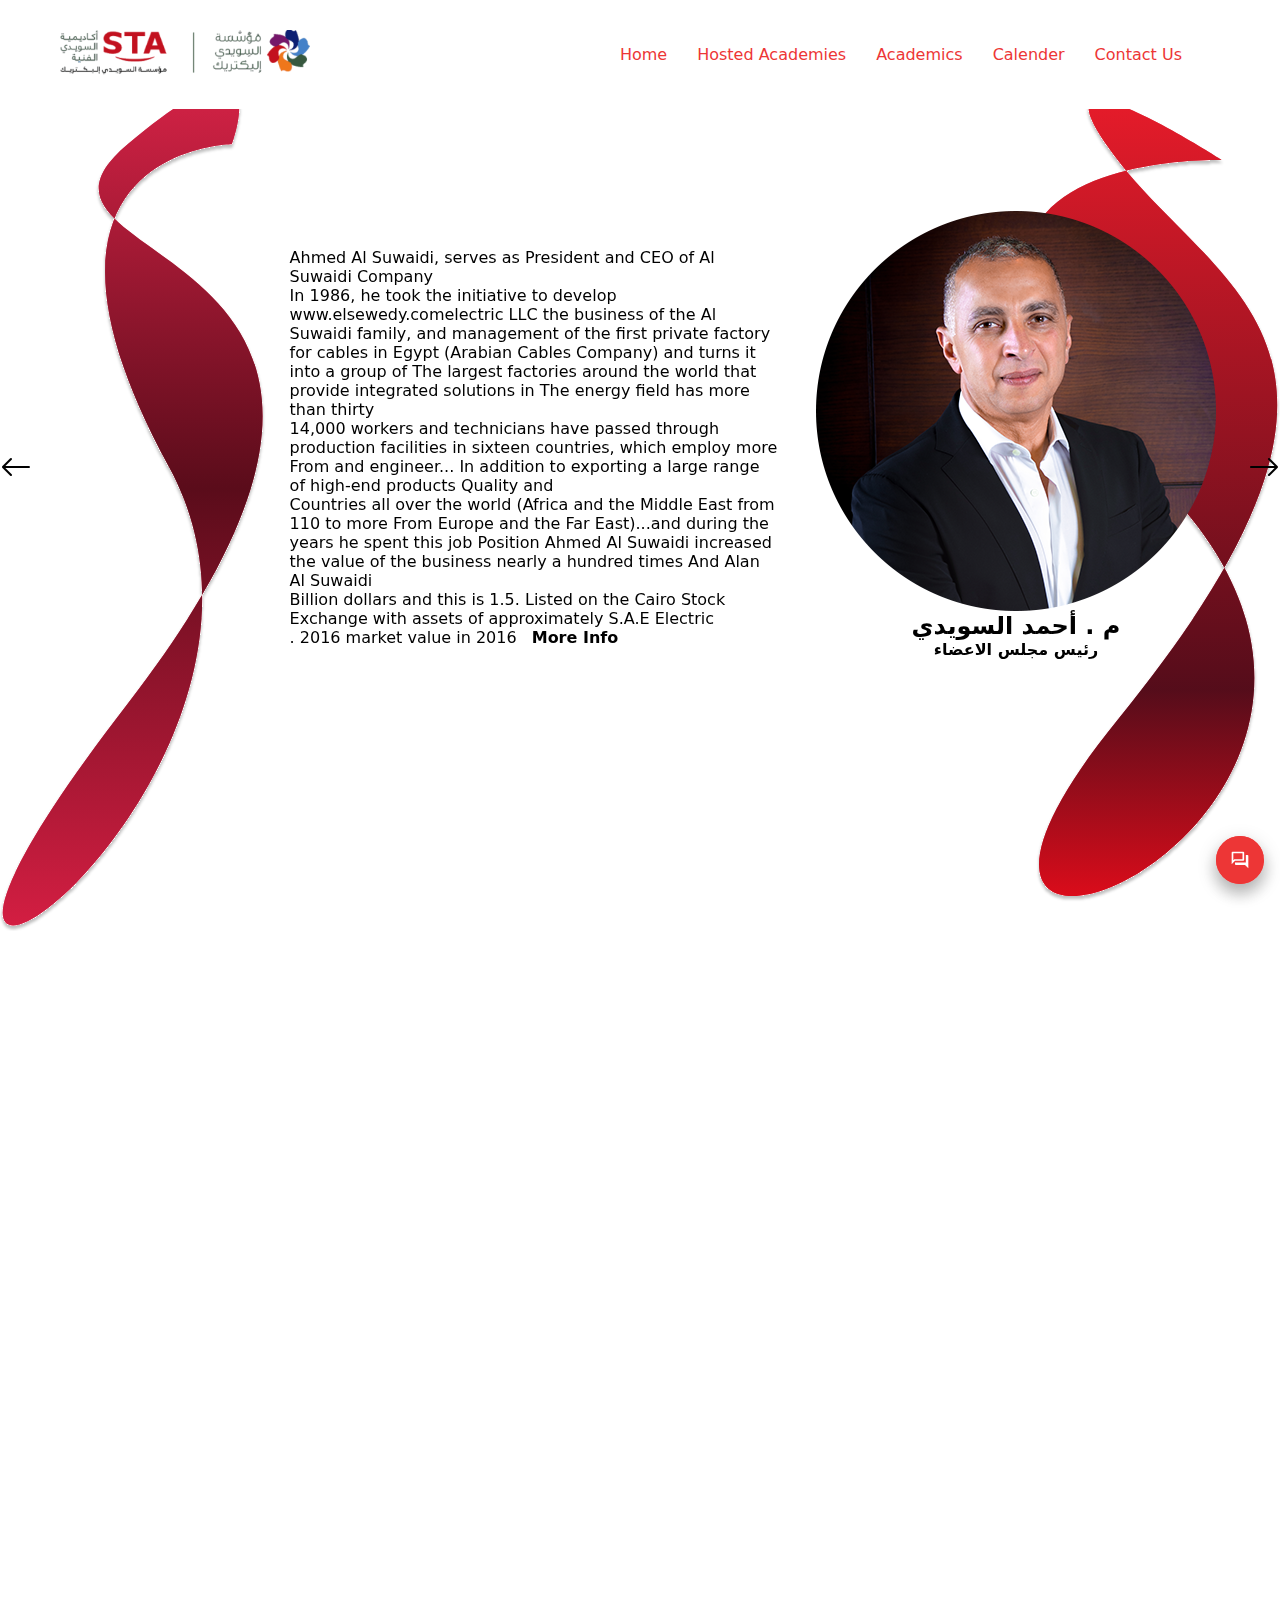
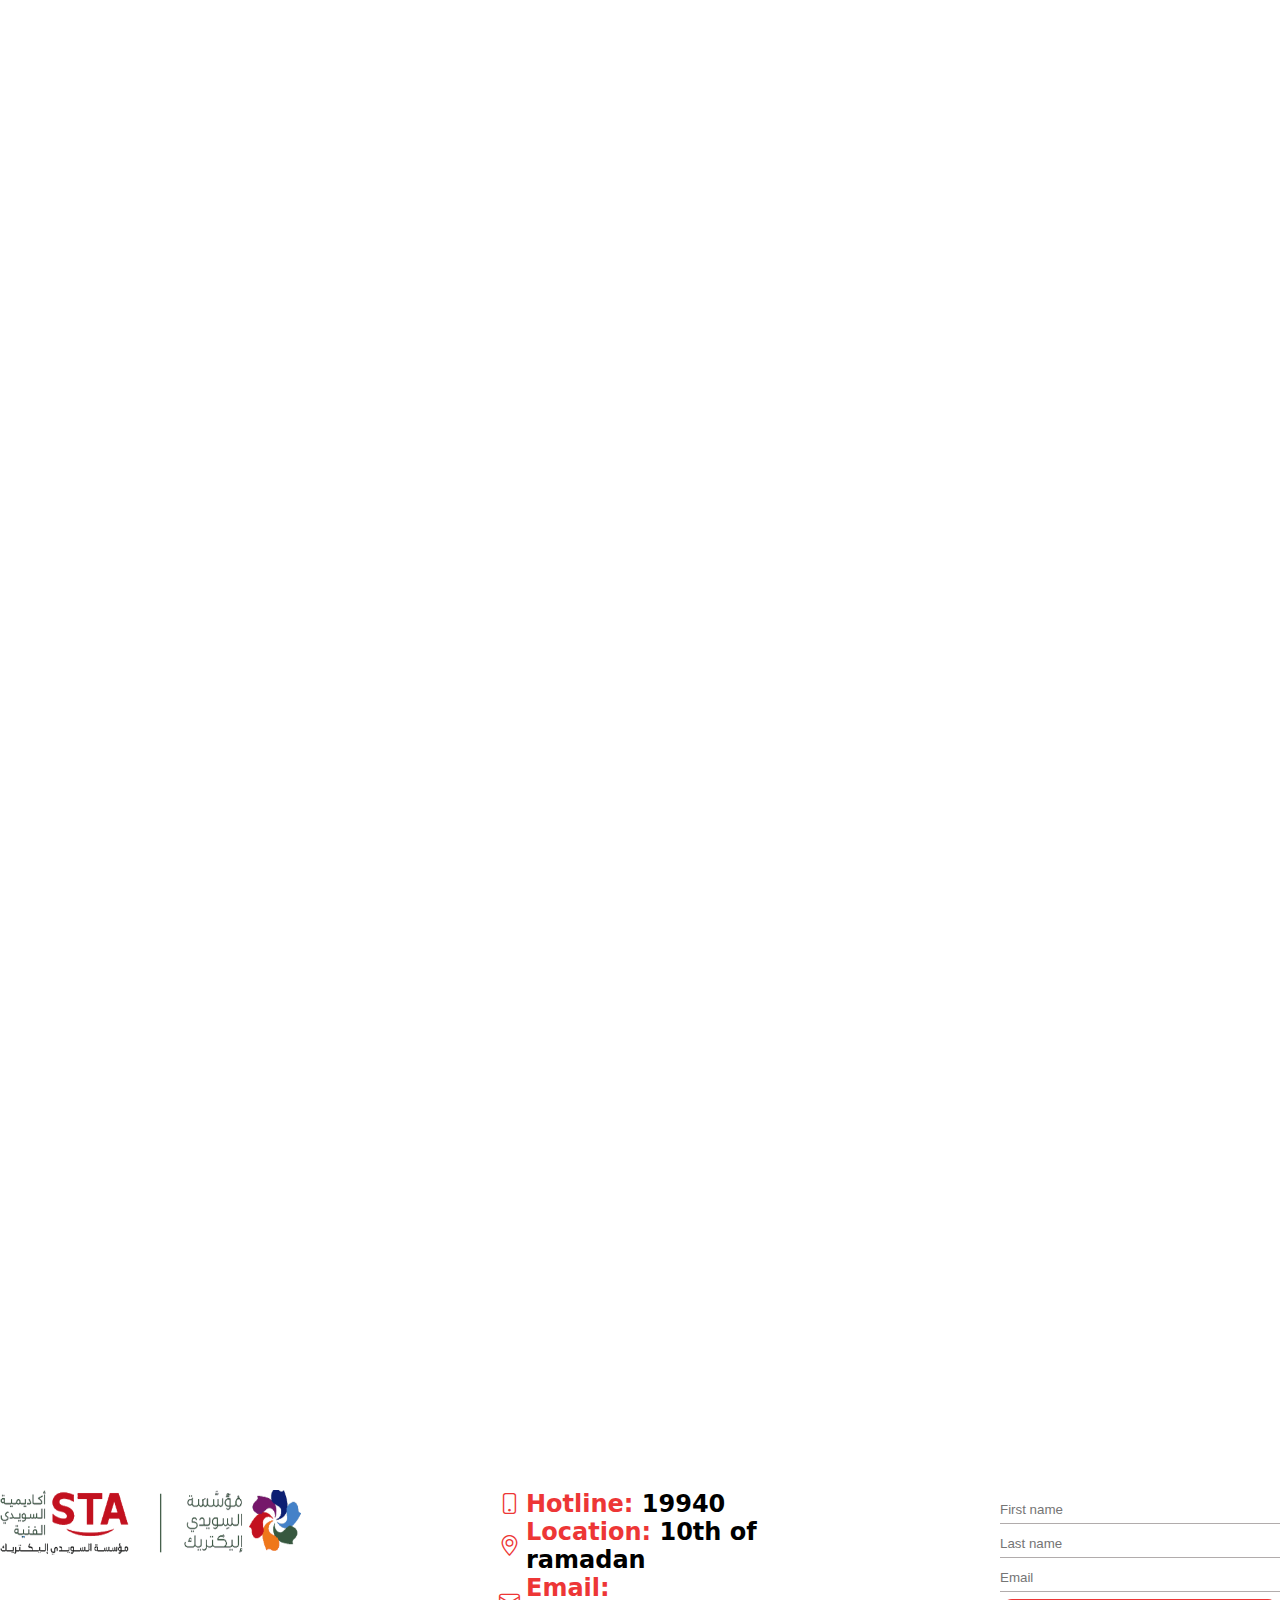
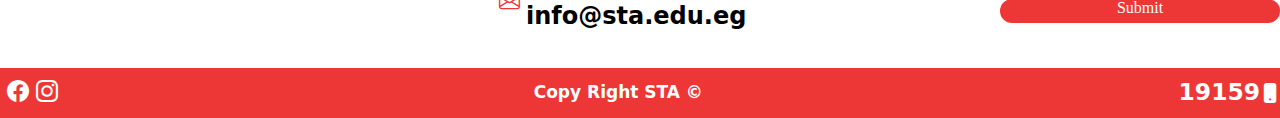
==== commit 9bcd39dc: "Add files via upload" ====
--- a/academics.html
+++ b/academics.html
@@ -506,7 +506,7 @@
       </div>
       <div class="footer-details">
         <div class="phone">
-          <i class="fa-solid fa-phone"></i>
+          <i class="bi bi-phone"></i>
           <h2><b>Hotline:</b> 19940</h2>
         </div>
         <div class="location">
@@ -514,7 +514,7 @@
           <h2><b>Location:</b> 10th of ramadan</h2>
         </div>
         <div class="Email">
-          <i class="fa-solid fa-envelope"></i>
+          <i class="bi bi-envelope"></i>
           <h2><b>Email:</b> info@sta.edu.eg</h2>
         </div>
       </div>
@@ -530,13 +530,13 @@
     <div class="end-footer">
       <div class="sub-footer">
         <div class="footer-social">
-          <i class="fa-brands fa-facebook"></i>
-          <i class="fa-brands fa-instagram"></i>
+          <i class="bi bi-facebook"></i>
+          <i class="bi bi-instagram"></i>
         </div>
         <p>Copy Right STA ©</p>
         <div class="footer-phone">
           <h3>19159</h3>
-          <i class="fa-solid fa-phone"></i>
+          <i class="bi bi-phone-fill"></i>
         </div>
       </div>
     </div>
--- a/assets/css/style.css
+++ b/assets/css/style.css
@@ -438,7 +438,7 @@
 color: #ed3636;
 }
 
-.footer-details i.fa-solid.fa-phone{
+.footer-details i{
 font-size: 21px;
 color: #ed3636;
 margin-left: 6px;
--- a/assets/css/academics.css
+++ b/assets/css/academics.css
@@ -61,7 +61,7 @@
 }
 .slidercontainer .slidercard .pdetails p {
   position: relative;
-  padding: 5% 5% 0px 23%;
+  padding: 5% 5% 0px 30%;
   height: 90%;
 }
 
